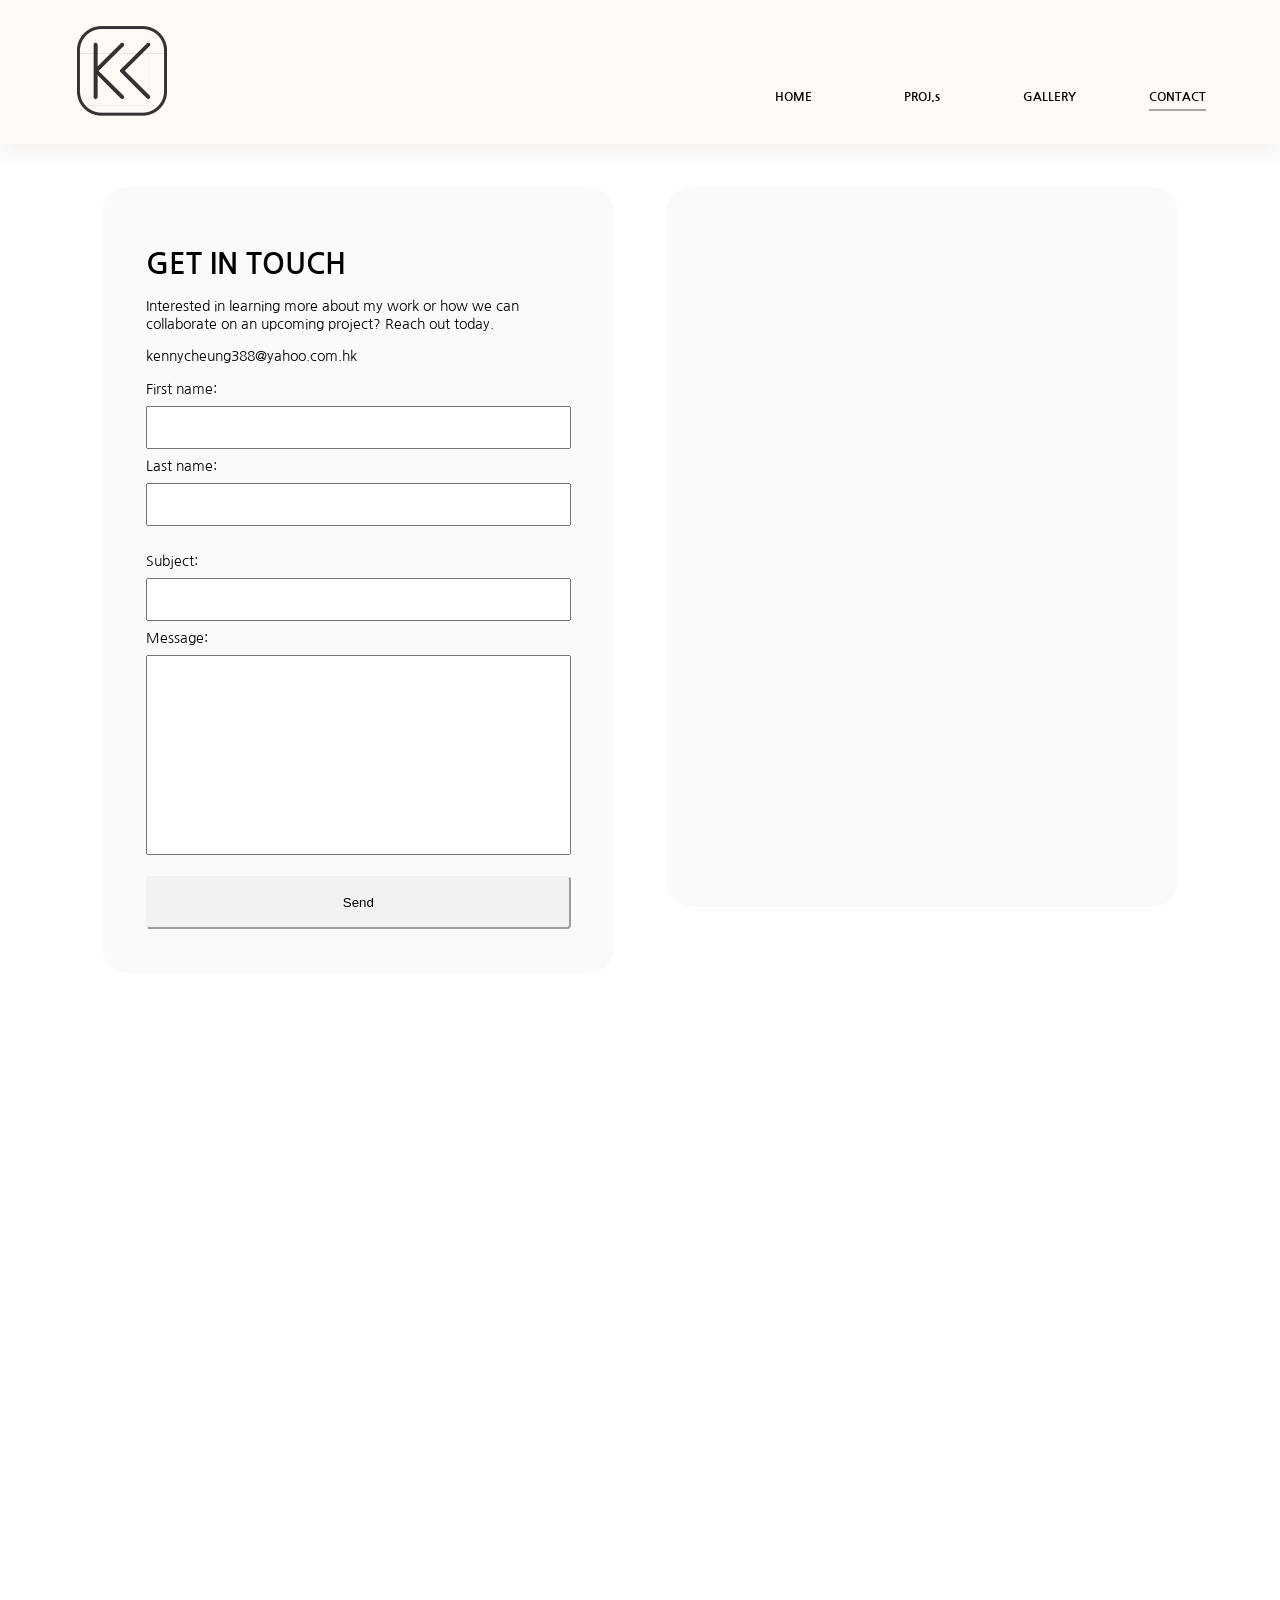
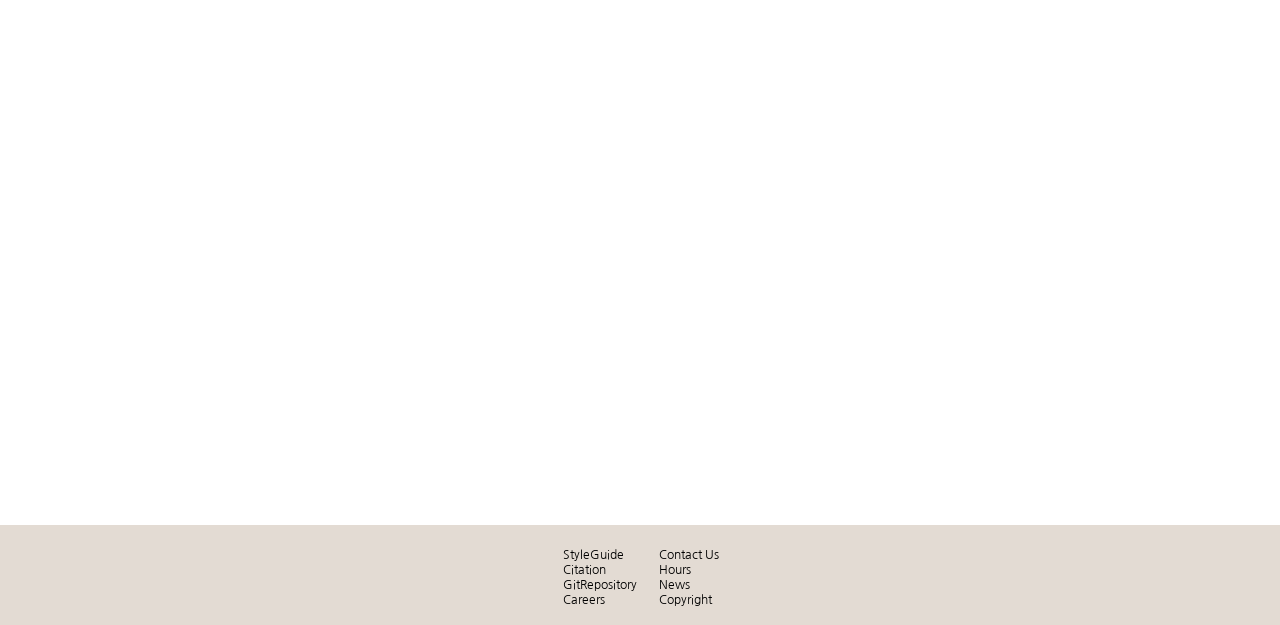
==== HTML/Contact.html @ 8a98045d "Fixed navi linking" ====
<!doctype html>
<html lang="en">

<head>

  <meta charset="utf-8">
  <meta name="viewport" content="width=device-width" />
  <title>Home</title>
  <link rel="stylesheet" href="css/main.css">
  <link rel="stylesheet" href="css/contact.css">
  <link rel="stylesheet" href="css/grid.css">


</head>



<body>

  <nav id="navigation" class="topBar">

    <div class="kclogo">
      <a href="Homepage.html">
      <img alt="XD" class="logoImage" src="img/KC_logo.png" width="90" height="90">
    </a>
    </div>

    <div class="showButton"><a onclick="myFunction()"><img alt="XD" class="DropArrowImage" src="img/menu3.png"></a></div>
    <div id="container">
      <div class="container">

        <div class="item1"><strong><a href="Homepage.html">HOME</a></strong></div>

        <div class="item2"><strong><a href="Project.html">PROJ.s</a></strong></div>

        <div class="item3"><strong><a href="Gallery.html">GALLERY</a></strong></div>

        <div class="item4"><strong><a href="Contact.html">CONTACT</a></strong></div>


      </div>
    </div>

  </nav>


  <!-- <div class="content">

</div> -->


  <!-- <div class="bio">
      <h2>About Me</h2>
      <p>Welcome! My name is Kenny Cheung. I am a student in the SFU Interactive Art & Technology program! I am passionate about 3D modeling and game design. Please feel free to browse around my porfolio</p>
    </div> -->

  <div class="content">
    <h1>GET IN TOUCH</h1>
    <p>Interested in learning more about my work or how we can collaborate on an upcoming project? Reach out today.</p>
    <p>kennycheung388@yahoo.com.hk</p>
    <form>
      First name:<br>
      <input type="text" name="firstname"><br> Last name:<br>
      <input type="text" name="lastname"><br>
      <br> Subject:
      <input type="text" name="Subject"><br> Message:
      <input type="text" id="messageField" name="Message">

      <br>
    </form>

    <button class="submitButton" onclick="window.location.href='Success.html'" type="button">Send</button>
  </div>

  <div class="content2">

  </div>





  <!-- PROJECTS -->
  <div class="contentContainer">



  </div>

  <!--Content-->

  <!--End Of Content-->

  <!--footer bar-->



  <div id="footer">


    <div id="footerlinkleft">
      <a href="Styleguide.HTML">StyleGuide</a><br>
      <a href="citation.html">Citation</a><br>
      <a href="https://github.com/kenny388/IAT339-P02.git">GitRepository</a><br>
      <a href="contactInfo.html">Careers</a><br>
    </div>

    <div id="footerlinkright">
      <a href="contactInfo.html">Contact Us</a><br>
      <a href="hours.html">Hours</a><br>
      <a href="news.html">News</a><br>
      <a href="Styleguide.HTML">Copyright</a>
    </div>




  </div>

  <script src="jquery-3.3.1.js"></script>

  <script src="dropbtn.js"></script>
  <script src="showButton.js"></script>
  <script src="shrink.js"></script>


</body>

</html>
---- HTML/css/main.css ----
@import url('https://fonts.googleapis.com/css?family=Abel');
@import url('https://fonts.googleapis.com/css?family=Nanum+Gothic');
body {
  font-family: Nanum Gothic, Abel, Verdana, sans-serif;
  font-size: 0.9em;
  color: black;
  /* padding: 1em; */
}

.floatLeft {
  float: left;
}

.floatRight {
  float: right;
}

.showButton {
  display: none;
  float: right;
  width: 5%;
  margin-right: 5%;
  margin-top: 4em;
}

.DropArrowImage {
  width: 100%;
  opacity: 0.6;
}

.topBar {
  position: fixed;
  z-index: 2;
  display: block;
  width: 100%;
  background-color: #FFFAF6;
  height: 10em;
  /* margin-top: -10em; */
  box-shadow: 0px 0px 25px #EBE3DD;
  transition: all ease .5s;
}

.shrink {
  height: 5em;
  transition: all ease .5s;
  /* all ease .5s; */
}

.shrink .kclogo {
  margin-top: 1em;
  position: relative;
  float: left;
  margin-left: 6%;
  transition: all ease .5s;
}

.shrink .logoImage {
  width: 3em;
  height: 3em;
  transition: all ease .5s;
}

.shrink .container {
  margin-top: 1em;
  transition: all ease .5s;
  width: 35%;
  font-size: 0.7em;
  /* margin-left: 30%; */
  margin-right: 3%;
  /* justify-content: center; */
  /* align-self: stretch; */
}

.container {
  position: relative;
  float: right;
  display: flex;
  flex-direction: row;
  margin-top: 6em;
  /* border-style: solid; */
  flex-wrap: wrap;
  width: 40%;
  font-size: 0.8em;
  /* margin-left: 30%; */
  margin-right: 3%;
  /* justify-content: center; */
  /* align-self: stretch; */
  transition: all ease .5s;
}

.item1 a:hover {
  border-bottom: 2px solid #A8A79F;
  padding-bottom: 6px;
}

.item2 a:hover {
  border-bottom: 2px solid #A8A79F;
  padding-bottom: 6px;
}

.item3 a:hover {
  border-bottom: 2px solid #A8A79F;
  padding-bottom: 6px;
}

.item4 a:hover {
  border-bottom: 2px solid #A8A79F;
  padding-bottom: 6px;
}

.item5 a:hover {
  border-bottom: 2px solid #A8A79F;
  padding-bottom: 6px;
}

.item1 {
  flex-shrink: 1;
  /* default 1 */
  top: 12em;
  /* left:0%; */
  width: 5%;
  min-width: 5em;
  height: 5em;
  line-height: 5em;
  /* z-index:5; */
  /* padding:1.9em; */
  /* border: none 0px solid; */
  color: black;
  text-align: center;
  /* background-color:#404040; */
  flex-grow: 1;
}

.item2 {
  flex-shrink: 2;
  /* default 1 */
  top: 12em;
  /* left:0%; */
  width: 5%;
  min-width: 5em;
  height: 5em;
  line-height: 5em;
  /* z-index:5; */
  /* padding:1.9em; */
  /* border: none 2px solid; */
  color: black;
  text-align: center;
  /* background-color:#404040; */
  flex-grow: 1;
}

.item3 {
  flex-shrink: 3;
  /* default 1 */
  top: 12em;
  /* left:0%; */
  width: 5%;
  min-width: 5em;
  height: 5em;
  line-height: 5em;
  /* z-index:5; */
  /* padding:1.9em; */
  /* border: none 2px solid; */
  color: black;
  text-align: center;
  /* background-color:#404040; */
  flex-grow: 1;
}

.item4 {
  flex-shrink: 4;
  /* default 1 */
  top: 12em;
  /* left:0%; */
  width: 5%;
  min-width: 5em;
  height: 5em;
  line-height: 5em;
  /* z-index:5; */
  /* padding:1.9em; */
  /* border: none 2px solid; */
  color: black;
  text-align: center;
  /* background-color:#404040; */
  flex-grow: 1;
}

.item5 {
  flex-shrink: 4;
  /* default 1 */
  top: 12em;
  /* left:0%; */
  width: 5%;
  min-width: 5em;
  height: 5em;
  line-height: 5em;
  /* z-index:5; */
  /* padding:1.9em; */
  /* border: none 2px solid; */
  color: black;
  text-align: center;
  /* background-color:#404040; */
  flex-grow: 1;
}

.blank {
  /* position:absolute; */
  top: 12em;
  /* left:0%; */
  width: 100%;
  height: 5em;
  z-index: 1;
  /* padding:1.9em; */
  /* border: none 2px solid; */
  /* background-color:#404040; */
}

a {
  color: black;
  text-decoration: none;
}

a:visited {
  color: black;
}

a:active, a:hover {
  color: #6E6E6E;
  /* text-decoration: underline; */
}

#Content a:link {
  color: #1C1C1C;
}

#Content a:visited {
  color: #1C1C1C;
}

#Content a:hover {
  color: #6E6E6E;
}

.logo {
  /* position:absolute; */
  position: relative;
  top: 0px;
  left: 10.5%;
  z-index: 2;
  float: left;
}

.kclogo {
  margin-top: 1.8em;
  position: relative;
  float: left;
  margin-left: 6%;
  transition: all ease .5s;
}

.logoImage {
  transition: all ease .5s;
}

.header-img {
  position: absolute;
  top: 0px;
  left: 0px;
  width: 100%;
  height: 174px;
}

#searchform {
  width: 90%;
}

#sidenav {
  position: flex;
  top: 17em;
  left: 0%;
  width: 22%;
  height: 1020px;
  z-index: 1;
  padding: 0px;
  text-align: center;
  border-style: solid;
  color: black;
}

#sidenavtext {
  position: relative;
  top: 0px;
  left: 5%;
  z-index: 1;
  padding: 15%;
  text-align: left;
  border: none;
  color: black;
}

#sidenavtextelement {
  /* font-size: 1.3em; */
  position: relative;
  margin-top: 1.9em;
}

.pic1 {
  position: relative;
  width: 65%;
}

#buttons {
  text-align: center;
}

#footer {
  position: relative;
  float: left;
  left: 0px;
  width: 100%;
  height: 100px;
  z-index: 1;
  padding: 20px;
  border: none 2px solid;
  font-size: 0.8em;
  color: white;
  text-align: center;
  background-color: #E3DBD3;
}

#footerlinkleft {
  position: absolute;
  left: 44%;
  top: 23px;
  width: 20%;
  text-align: left;
}

#footerlinkright {
  position: absolute;
  left: 51.5%;
  top: 23px;
  width: 30%;
  text-align: left;
}

.line {
  width: 100%;
  border: 0;
  height: 0;
  border-top: 1px solid rgba(0, 0, 0, 0.1);
  border-bottom: 1px solid rgba(255, 255, 255, 0.3);
}

hr {
  /* width:4em;  */
  /* height: 0.1em;
	background: black;
	border: 0px; */
  border: 0;
  height: 0;
  border-top: 1px solid rgba(0, 0, 0, 0.1);
  border-bottom: 1px solid rgba(255, 255, 255, 0.3);
}

input[type=text] {
  width: 100%;
  padding: 12px 20px;
  margin: 8px 0;
  box-sizing: border-box;
}

.submitButton {
  width: 100%;
  height: 4em;
  margin-top: 1em;
  border-radius: 4px;
  border-color: #F2F2F2;
  background-color: #F2F2F2;
  border-width: 2px;
}

.submitButton:hover {
  background-color: rgba(255, 255, 255, 0.5);
}

/* .button {
        background-color: #444444;
        padding:12px;
        color: white;
    } */

.buttonBuy {
  border-radius: 6px;
}

.dropbtn {
  /* background-color: #3498DB;
		    color: white;
		    padding: 16px;
		    font-size: 16px;
		    border: none;
		    cursor: pointer; */
}

/* Dropdown button on hover & focus */

.dropbtn:hover, .dropbtn:focus {
  /* background-color: #2980B9; */
}

/* The container <div> - needed to position the dropdown content */

.dropdown {
  /* position: relative; */
  /* display: inline-block; */
  flex-shrink: 2;
  margin-top: 2em;
  width: 15%;
  min-width: 13em;
  text-align: center;
  flex-grow: 1;
}

/* Dropdown Content (Hidden by Default) */

.dropdown-content {
  display: none;
  position: absolute;
  /* margin-right: 50em; */
  /* margin-left: auto; */
  /* background-color: rgba(247,238,233,0.9); */
  min-width: 15%;
  box-shadow: 0px 8px 12px 0px rgba(0, 0, 0, 0.2);
  z-index: 1;
  margin-top: 1.83em;
  margin-left: 2.5%;
  /* border-style: solid; */
  /* border: 3px, solid, black; */
}

/* Links inside the dropdown */

.dropdown-content a {
  color: black;
  padding: 15%;
  text-decoration: none;
  display: block;
  border: 3px, solid, white;
  /* border: solid; */
}

@media (min-width: 990px) {
  /* Change color of dropdown links on hover */
  .dropdown-content a:hover {
    background-color: #E3DBD3
  }
  .dropdown:hover .dropdown-content {
    /* display: block; */
  }
  /* Show the dropdown menu (use JS to add this class to the .dropdown-content container when the user clicks on the dropdown button) */
  /* .show {display:block;} */
}

@media (max-width: 989px) {
  .showButton {
    /* display: block; */
  }
}

@media (max-width: 580px) {
  .topBar {
    height: 6em;
    transition: all ease .5s;
  }
  .container {
    width: 65%;
    margin-top: 2em;
    transition: all ease .5s;
    font-size: 0.7em;
  }
  .kclogo {
    margin-top: 1em;
    margin-left: 6%;
    transition: all ease .5s;
  }
  .logoImage {
    width: 4em;
    height: 4em;
    margin-top: 0em;
    transition: all ease .5s;
  }
}
---- HTML/css/contact.css ----
/*Content*/

#Content {
  position: relative;
  top: 370px;
  left: 25.6%;
  width: 63%;
  height: 30px;
  z-index: 1;
  padding: 20px;
  border: none 2px solid;
  /* background-color:#FFFFFF; */
}

body {
  margin: 0em;
  background-color: #FFFFFF;
  /* background-image: url("../img/chair_2.jpg"); */
  background-repeat: no-repeat;
  background-size: cover;
  /* background-attachment: fixed; */
  background-position: center top;
  /* background-position-x: 1000%; */
  /* height: 100%; */
  /* width: 100%; */
}

.box {
  position: relative;
  background-color: rgba(158, 146, 143, 0.15);
  /* color: rgb(230, 230, 230); */
  color: black;
  display: inline-block;
  /* padding: 5em 4em; */
  width: 100%;
  height: 50em;
  /* margin-top: 10em; */
  align-items: center;
  line-height: 1.7em;
  margin-top: 10em;
  /* left: 15%; */
  /* border-radius: 10px; */
  /* padding:2em; */
}

.content {
  display: block;
  position: relative;
  float: left;
  width: 40%;
  /* height: 40em; */
  margin-top: 13em;
  margin-left: 8%;
  background-color: rgba(0, 0, 0, 0.02);
  border-radius: 25px;
  padding: 3em;
}

.content2 {
  display: block;
  position: relative;
  float: right;
  width: 40%;
  height: 50em;
  /* height: 40em; */
  margin-top: 13em;
  margin-right: 8%;
  background-color: rgba(0, 0, 0, 0.02);
  border-radius: 25px;
  padding: 3em;
}

.bio {
  position: relative;
  display: block;
  margin-top: 19em;
  margin-left: 2em;
}

.box h2 {
  /* text-align: center; */
  margin-bottom: 1em;
}

.box p {
  max-width: 50%;
}

.projectTitles {
  position: relative;
  display: block;
  /* background-color: grey; */
  /* width: 10%; */
  margin-left: 5%;
  margin-top: 2em;
  /* padding: 2em 5em; */
}

.ImageContainer {
  display: flex;
  flex-flow: row;
  flex-wrap: wrap;
  flex-grow: 1;
  width: 90%;
  margin-left: 5%;
  justify-content: space-between;
  /* margin-left: 20%; */
}

.projectImages {
  /* width: 30%; */
  position: relative;
  max-width: 33%;
  min-width: 20em;
  /* min-width: 15em; */
  /* height: auto; */
  /* margin: 1%; */
}

.projectAnalyse {
  width: 90%;
  margin-left: 5%;
}

.flexImage {
  width: 100%;
  height: auto;
}

.item4 a {
  border-bottom: 2px solid #A8A79F;
  padding-bottom: 6px;
}

#messageField {
  height: 15em;
}

/*The Prperty tax title*/

#sidenavtext h3 {
  margin: 0 auto;
  margin-bottom: 1.17rem;
  margin-top: 1rem;
}

#footer {
  top: 100em;
}
---- HTML/css/grid.css ----
.grid:after {
	content: "";
	display: block;
	clear: both;
}

*, *:after, *:before {
	-webkit-box-sizing: border-box;
	-moz-box-sizing: border-box;
	box-sizing: border-box;
}
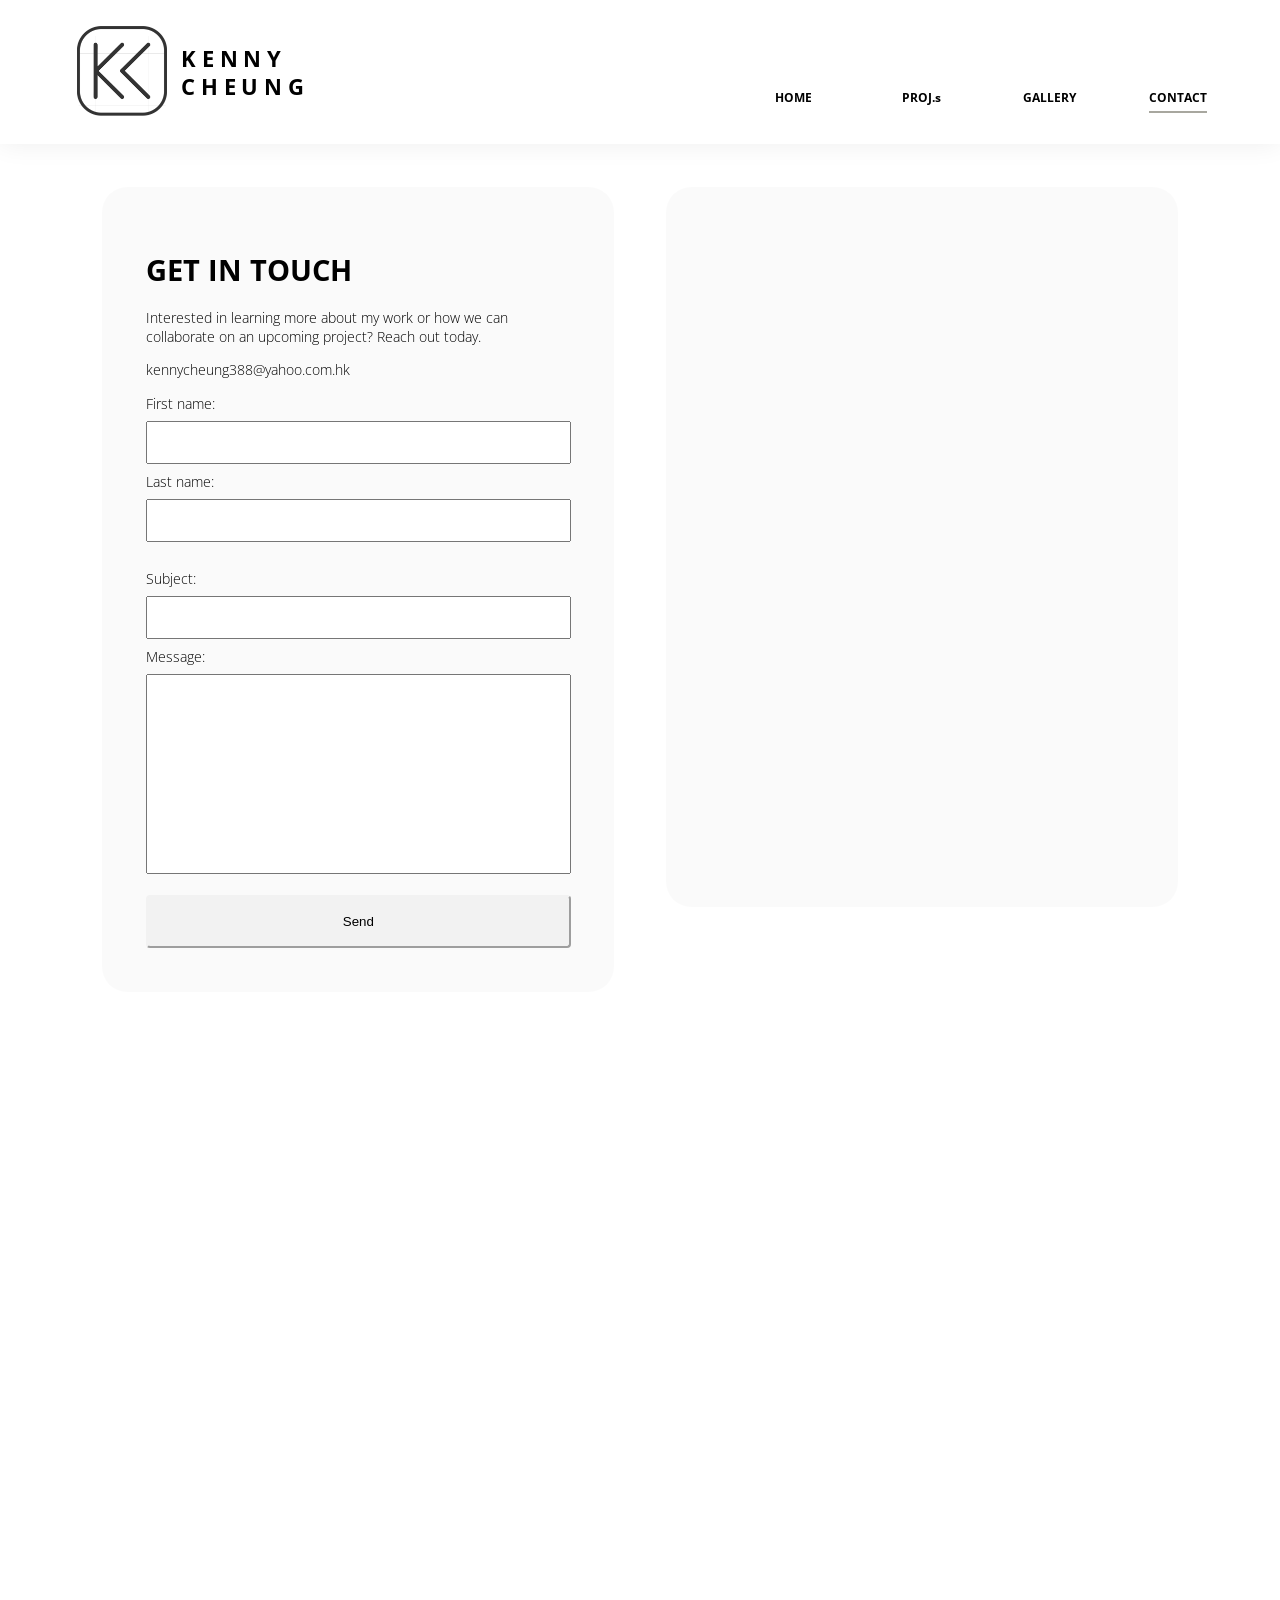
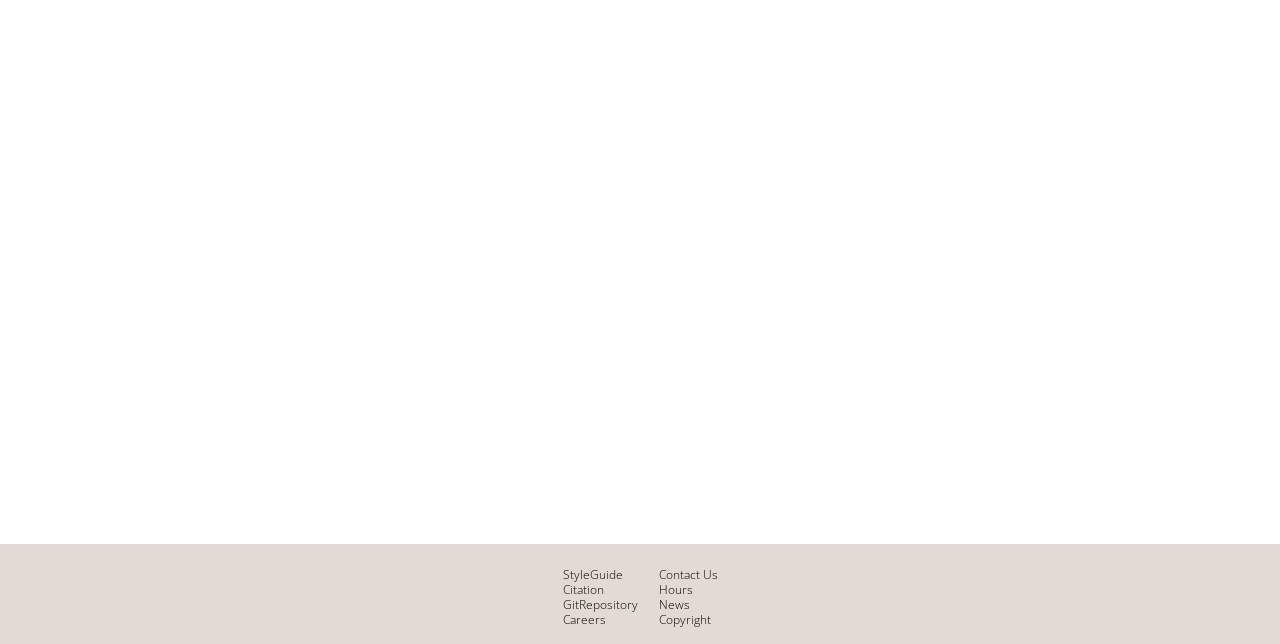
==== commit a333abbd: "Blobby Video" ====
--- a/HTML/Contact.html
+++ b/HTML/Contact.html
@@ -23,6 +23,9 @@
       <a href="Homepage.html">
       <img alt="XD" class="logoImage" src="img/KC_logo.png" width="90" height="90">
     </a>
+    </div>
+    <div class="Name">
+      <a href="Homepage/html"><h1>KENNY CHEUNG</h1></a>
     </div>
 
     <div class="showButton"><a onclick="myFunction()"><img alt="XD" class="DropArrowImage" src="img/menu3.png"></a></div>
--- a/HTML/css/main.css
+++ b/HTML/css/main.css
@@ -1,7 +1,10 @@
 @import url('https://fonts.googleapis.com/css?family=Abel');
 @import url('https://fonts.googleapis.com/css?family=Nanum+Gothic');
+@import url('https://fonts.googleapis.com/css?family=Lato:100,300,400,700');
+@import url('https://fonts.googleapis.com/css?family=Open+Sans:300,400');
 body {
-  font-family: Nanum Gothic, Abel, Verdana, sans-serif;
+  font-family: 'Open Sans', sans-serif;
+  font-weight: 300;
   font-size: 0.9em;
   color: black;
   /* padding: 1em; */
@@ -33,10 +36,12 @@
   z-index: 2;
   display: block;
   width: 100%;
-  background-color: #FFFAF6;
+  /* background-color: #FFFAF6; */
+  background-color: white;
   height: 10em;
   /* margin-top: -10em; */
-  box-shadow: 0px 0px 25px #EBE3DD;
+  /* box-shadow: 0px 0px 25px #EBE3DD; */
+  box-shadow: 0px 0px 25px #EEEEEE;
   transition: all ease .5s;
 }
 
@@ -86,6 +91,51 @@
   /* justify-content: center; */
   /* align-self: stretch; */
   transition: all ease .5s;
+  /* text-shadow: 8px 6px 8px #FFFFFFF; */
+}
+
+.shrink .Name {
+  position: relative;
+  /* display: inline-block; */
+  /* height: 100%; */
+  /* width: 10%; */
+  min-width: 6%;
+  float: left;
+  /* background-color: grey; */
+  align-items: center;
+  /* padding-top: 2em;
+  padding-bottom: 2em; */
+  margin-top: 3em;
+  line-height: 1em;
+  margin-left: 1em;
+  max-width: 30%;
+  font-size: 0.7em;
+  transition: all ease .5s;
+}
+
+.Name {
+  position: relative;
+  /* display: inline-block; */
+  /* height: 100%; */
+  /* width: 10%; */
+  min-width: 6%;
+  max-width: 5em;
+  float: left;
+  /* background-color: grey; */
+  align-items: center;
+  /* padding-top: 2em;
+  padding-bottom: 2em; */
+  margin-top: 3.1em;
+  line-height: 2em;
+  margin-left: 1em;
+  letter-spacing: 0.4em;
+  transition: all ease .5s;
+}
+
+.Name h1 {
+  /* text-align: center; */
+  margin: 0em;
+  padding: 0em;
 }
 
 .item1 a:hover {
@@ -490,4 +540,8 @@
     margin-top: 0em;
     transition: all ease .5s;
   }
+  .Name {
+    display: none;
+    transition: all ease .5s;
+  }
 }
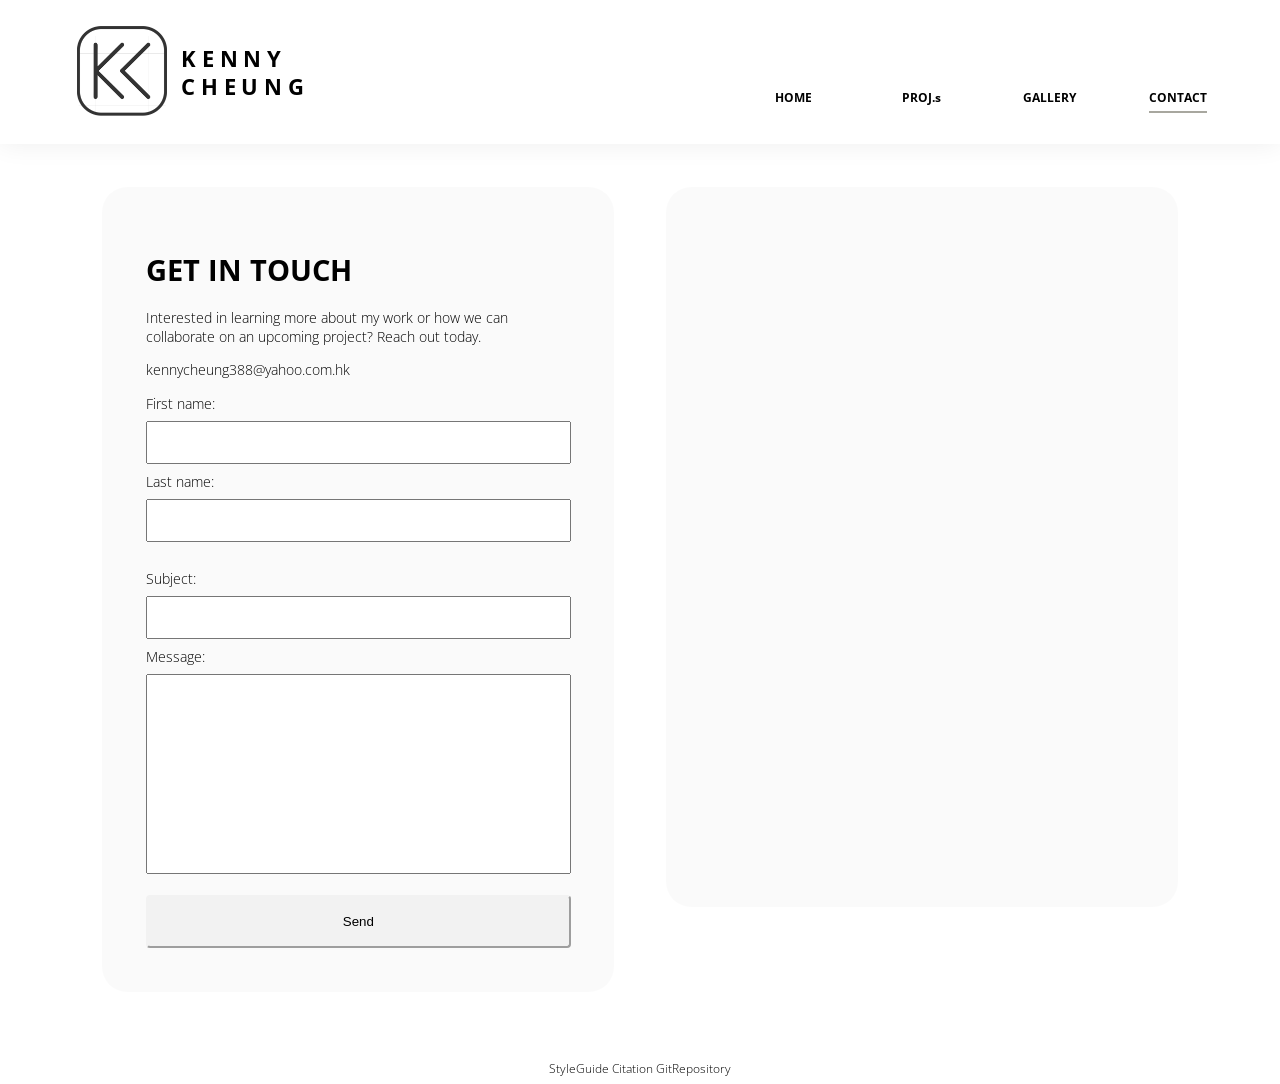
==== commit 072c4597: "Footer All" ====
--- a/HTML/Contact.html
+++ b/HTML/Contact.html
@@ -25,7 +25,7 @@
     </a>
     </div>
     <div class="Name">
-      <a href="Homepage/html"><h1>KENNY CHEUNG</h1></a>
+      <a href="Homepage.html"><h1>KENNY CHEUNG</h1></a>
     </div>
 
     <div class="showButton"><a onclick="myFunction()"><img alt="XD" class="DropArrowImage" src="img/menu3.png"></a></div>
@@ -99,25 +99,11 @@
 
 
   <div id="footer">
-
-
-    <div id="footerlinkleft">
-      <a href="Styleguide.HTML">StyleGuide</a><br>
-      <a href="citation.html">Citation</a><br>
-      <a href="https://github.com/kenny388/IAT339-P02.git">GitRepository</a><br>
-      <a href="contactInfo.html">Careers</a><br>
-    </div>
-
-    <div id="footerlinkright">
-      <a href="contactInfo.html">Contact Us</a><br>
-      <a href="hours.html">Hours</a><br>
-      <a href="news.html">News</a><br>
-      <a href="Styleguide.HTML">Copyright</a>
-    </div>
-
-
-
-
+    <p>
+      <a href="Styleguide.HTML">StyleGuide </a>
+      <a href="citation.html">Citation </a>
+      <a href="https://github.com/kenny388/IAT-339-P03">GitRepository</a>
+    </p>
   </div>
 
   <script src="jquery-3.3.1.js"></script>
--- a/HTML/css/main.css
+++ b/HTML/css/main.css
@@ -16,6 +16,11 @@
 
 .floatRight {
   float: right;
+}
+
+.col5-10 {
+  width: 50%;
+  height: auto;
 }
 
 .showButton {
@@ -368,30 +373,14 @@
   float: left;
   left: 0px;
   width: 100%;
-  height: 100px;
+  height: 3em;
   z-index: 1;
-  padding: 20px;
+  /* padding: 20px; */
   border: none 2px solid;
   font-size: 0.8em;
   color: white;
   text-align: center;
-  background-color: #E3DBD3;
-}
-
-#footerlinkleft {
-  position: absolute;
-  left: 44%;
-  top: 23px;
-  width: 20%;
-  text-align: left;
-}
-
-#footerlinkright {
-  position: absolute;
-  left: 51.5%;
-  top: 23px;
-  width: 30%;
-  text-align: left;
+  background-color: #FFFFFF;
 }
 
 .line {
--- a/HTML/css/contact.css
+++ b/HTML/css/contact.css
@@ -145,5 +145,5 @@
 }
 
 #footer {
-  top: 100em;
+  top: 5em;
 }
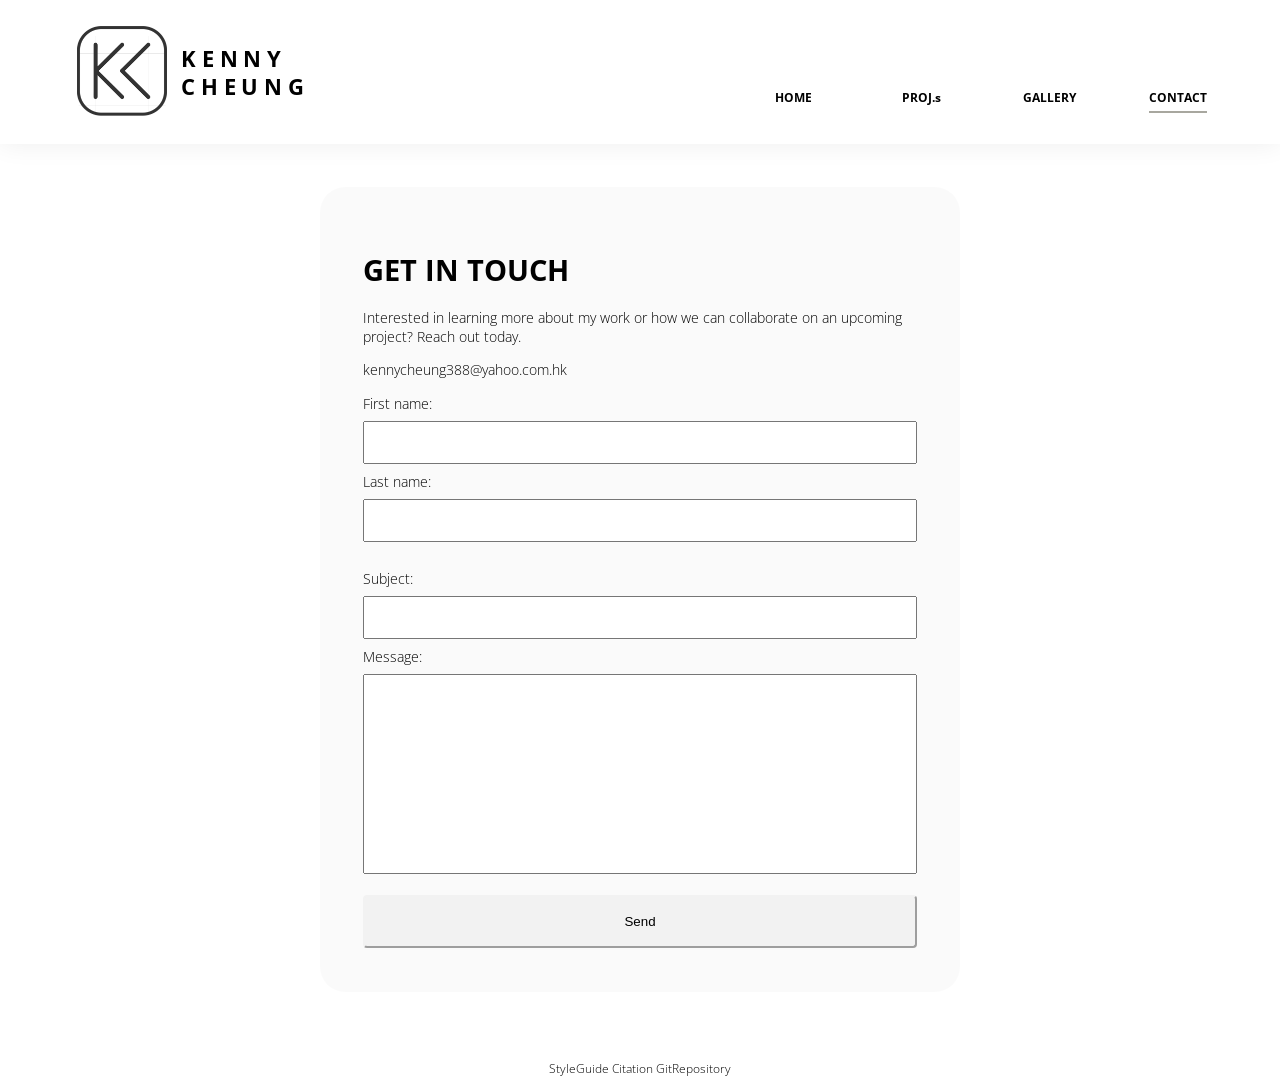
==== commit 57dd0425: "Simplified Contact" ====
--- a/HTML/Contact.html
+++ b/HTML/Contact.html
@@ -75,9 +75,9 @@
     <button class="submitButton" onclick="window.location.href='Success.html'" type="button">Send</button>
   </div>
 
-  <div class="content2">
+  <!-- <div class="content2">
 
-  </div>
+  </div> -->
 
 
 
--- a/HTML/css/contact.css
+++ b/HTML/css/contact.css
@@ -47,10 +47,10 @@
   display: block;
   position: relative;
   float: left;
-  width: 40%;
+  width: 50%;
   /* height: 40em; */
   margin-top: 13em;
-  margin-left: 8%;
+  margin-left: 25%;
   background-color: rgba(0, 0, 0, 0.02);
   border-radius: 25px;
   padding: 3em;
@@ -146,4 +146,19 @@
 
 #footer {
   top: 5em;
+}
+
+@media screen and (max-width: 1000px) {
+  .content {
+    display: block;
+    position: relative;
+    float: left;
+    width: 80%;
+    /* height: 40em; */
+    margin-top: 13em;
+    margin-left: 10%;
+    background-color: rgba(0, 0, 0, 0.02);
+    border-radius: 25px;
+    padding: 3em;
+  }
 }
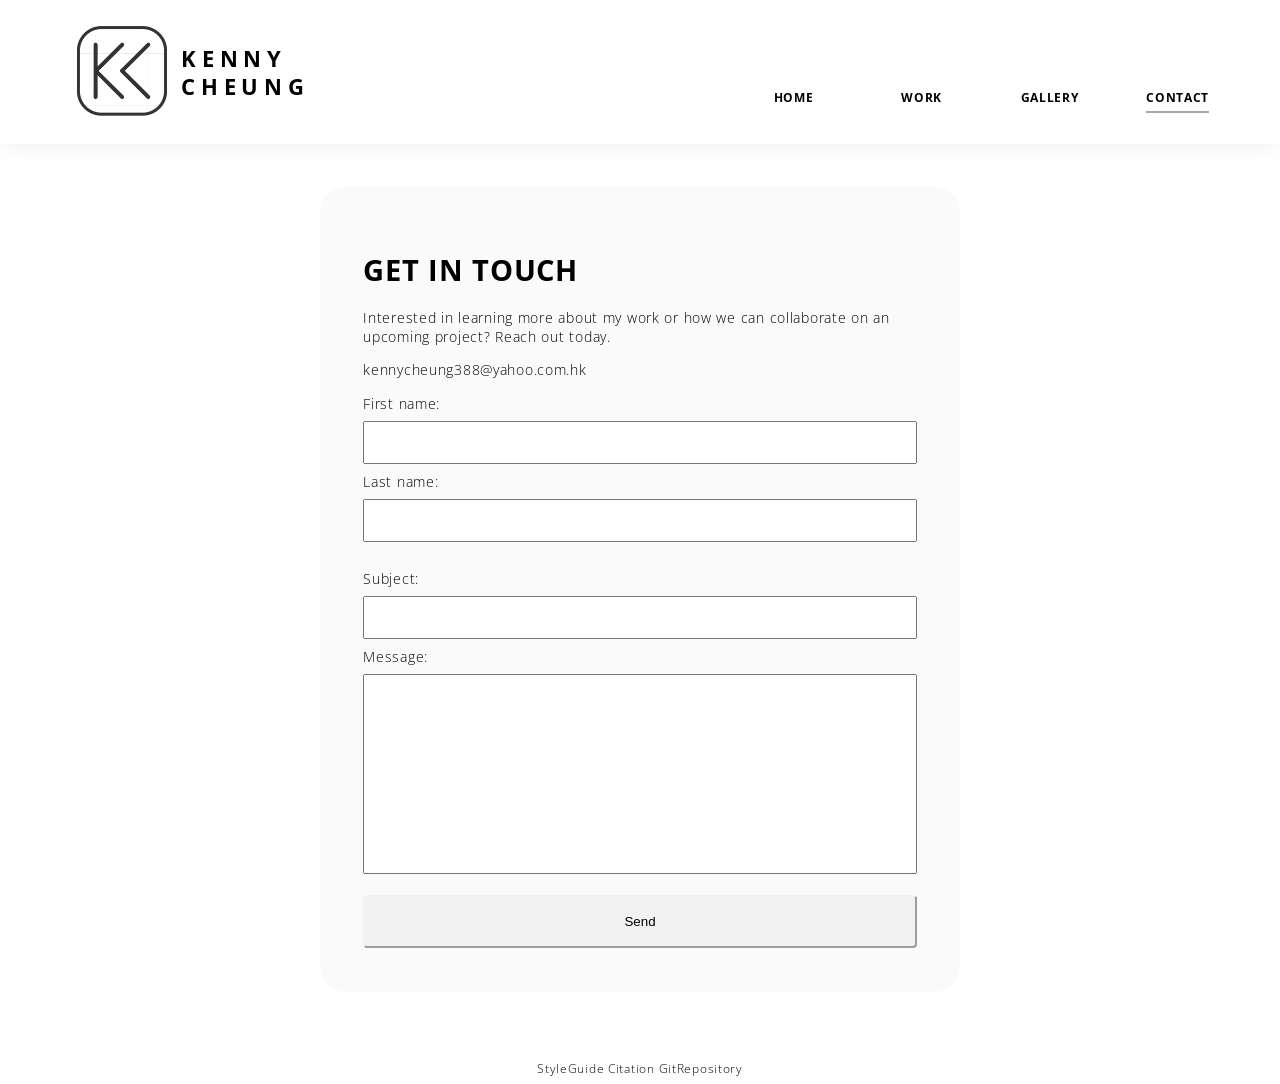
==== commit fbe7bd78: "Changed to Work from Proj" ====
--- a/HTML/Contact.html
+++ b/HTML/Contact.html
@@ -34,7 +34,7 @@
 
         <div class="item1"><strong><a href="Homepage.html">HOME</a></strong></div>
 
-        <div class="item2"><strong><a href="Project.html">PROJ.s</a></strong></div>
+        <div class="item2"><strong><a href="Project.html">WORK</a></strong></div>
 
         <div class="item3"><strong><a href="Gallery.html">GALLERY</a></strong></div>
 
--- a/HTML/css/main.css
+++ b/HTML/css/main.css
@@ -1,5 +1,3 @@
-@import url('https://fonts.googleapis.com/css?family=Abel');
-@import url('https://fonts.googleapis.com/css?family=Nanum+Gothic');
 @import url('https://fonts.googleapis.com/css?family=Lato:100,300,400,700');
 @import url('https://fonts.googleapis.com/css?family=Open+Sans:300,400');
 body {
@@ -7,6 +5,7 @@
   font-weight: 300;
   font-size: 0.9em;
   color: black;
+  letter-spacing: 0.05em;
   /* padding: 1em; */
 }
 
@@ -329,36 +328,6 @@
   width: 90%;
 }
 
-#sidenav {
-  position: flex;
-  top: 17em;
-  left: 0%;
-  width: 22%;
-  height: 1020px;
-  z-index: 1;
-  padding: 0px;
-  text-align: center;
-  border-style: solid;
-  color: black;
-}
-
-#sidenavtext {
-  position: relative;
-  top: 0px;
-  left: 5%;
-  z-index: 1;
-  padding: 15%;
-  text-align: left;
-  border: none;
-  color: black;
-}
-
-#sidenavtextelement {
-  /* font-size: 1.3em; */
-  position: relative;
-  margin-top: 1.9em;
-}
-
 .pic1 {
   position: relative;
   width: 65%;
@@ -433,62 +402,6 @@
   border-radius: 6px;
 }
 
-.dropbtn {
-  /* background-color: #3498DB;
-		    color: white;
-		    padding: 16px;
-		    font-size: 16px;
-		    border: none;
-		    cursor: pointer; */
-}
-
-/* Dropdown button on hover & focus */
-
-.dropbtn:hover, .dropbtn:focus {
-  /* background-color: #2980B9; */
-}
-
-/* The container <div> - needed to position the dropdown content */
-
-.dropdown {
-  /* position: relative; */
-  /* display: inline-block; */
-  flex-shrink: 2;
-  margin-top: 2em;
-  width: 15%;
-  min-width: 13em;
-  text-align: center;
-  flex-grow: 1;
-}
-
-/* Dropdown Content (Hidden by Default) */
-
-.dropdown-content {
-  display: none;
-  position: absolute;
-  /* margin-right: 50em; */
-  /* margin-left: auto; */
-  /* background-color: rgba(247,238,233,0.9); */
-  min-width: 15%;
-  box-shadow: 0px 8px 12px 0px rgba(0, 0, 0, 0.2);
-  z-index: 1;
-  margin-top: 1.83em;
-  margin-left: 2.5%;
-  /* border-style: solid; */
-  /* border: 3px, solid, black; */
-}
-
-/* Links inside the dropdown */
-
-.dropdown-content a {
-  color: black;
-  padding: 15%;
-  text-decoration: none;
-  display: block;
-  border: 3px, solid, white;
-  /* border: solid; */
-}
-
 @media (min-width: 990px) {
   /* Change color of dropdown links on hover */
   .dropdown-content a:hover {
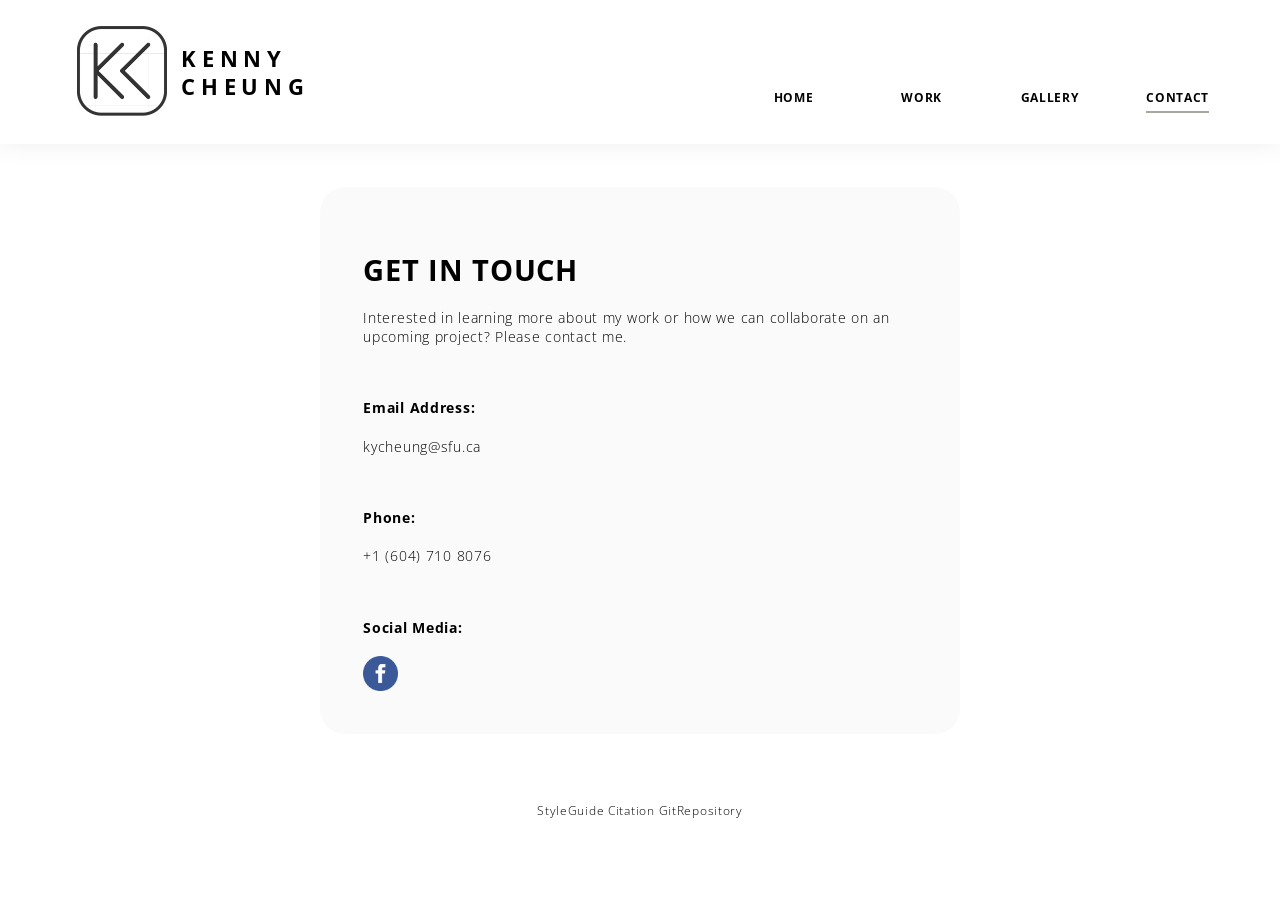
==== commit d9a87d50: "Ok Done ... The main page picture tho,,, no suitable ones" ====
--- a/HTML/Contact.html
+++ b/HTML/Contact.html
@@ -5,7 +5,7 @@
 
   <meta charset="utf-8">
   <meta name="viewport" content="width=device-width" />
-  <title>Home</title>
+  <title>Contact</title>
   <link rel="stylesheet" href="css/main.css">
   <link rel="stylesheet" href="css/contact.css">
   <link rel="stylesheet" href="css/grid.css">
@@ -59,9 +59,22 @@
 
   <div class="content">
     <h1>GET IN TOUCH</h1>
-    <p>Interested in learning more about my work or how we can collaborate on an upcoming project? Reach out today.</p>
-    <p>kennycheung388@yahoo.com.hk</p>
-    <form>
+    <p>Interested in learning more about my work or how we can collaborate on an upcoming project? Please contact me.</p>
+    <br>
+
+    <h4>Email Address: </h4>
+    <p>kycheung@sfu.ca</p>
+    <br>
+
+    <h4>Phone: </h4>
+    <p>+1 (604) 710 8076</p>
+    <br>
+
+    <h4>Social Media: </h4>
+    <a href="https://www.facebook.com/kayu.cheung.54"><img alt="XD" class="floatLeft" src="img/Facebook.png" width="35" height="35"></a>
+    <br>
+
+    <!-- <form>
       First name:<br>
       <input type="text" name="firstname"><br> Last name:<br>
       <input type="text" name="lastname"><br>
@@ -70,9 +83,11 @@
       <input type="text" id="messageField" name="Message">
 
       <br>
-    </form>
+    </form> -->
 
-    <button class="submitButton" onclick="window.location.href='Success.html'" type="button">Send</button>
+
+
+    <!-- <button class="submitButton" onclick="window.location.href='Success.html'" type="button">Send</button> -->
   </div>
 
   <!-- <div class="content2">
